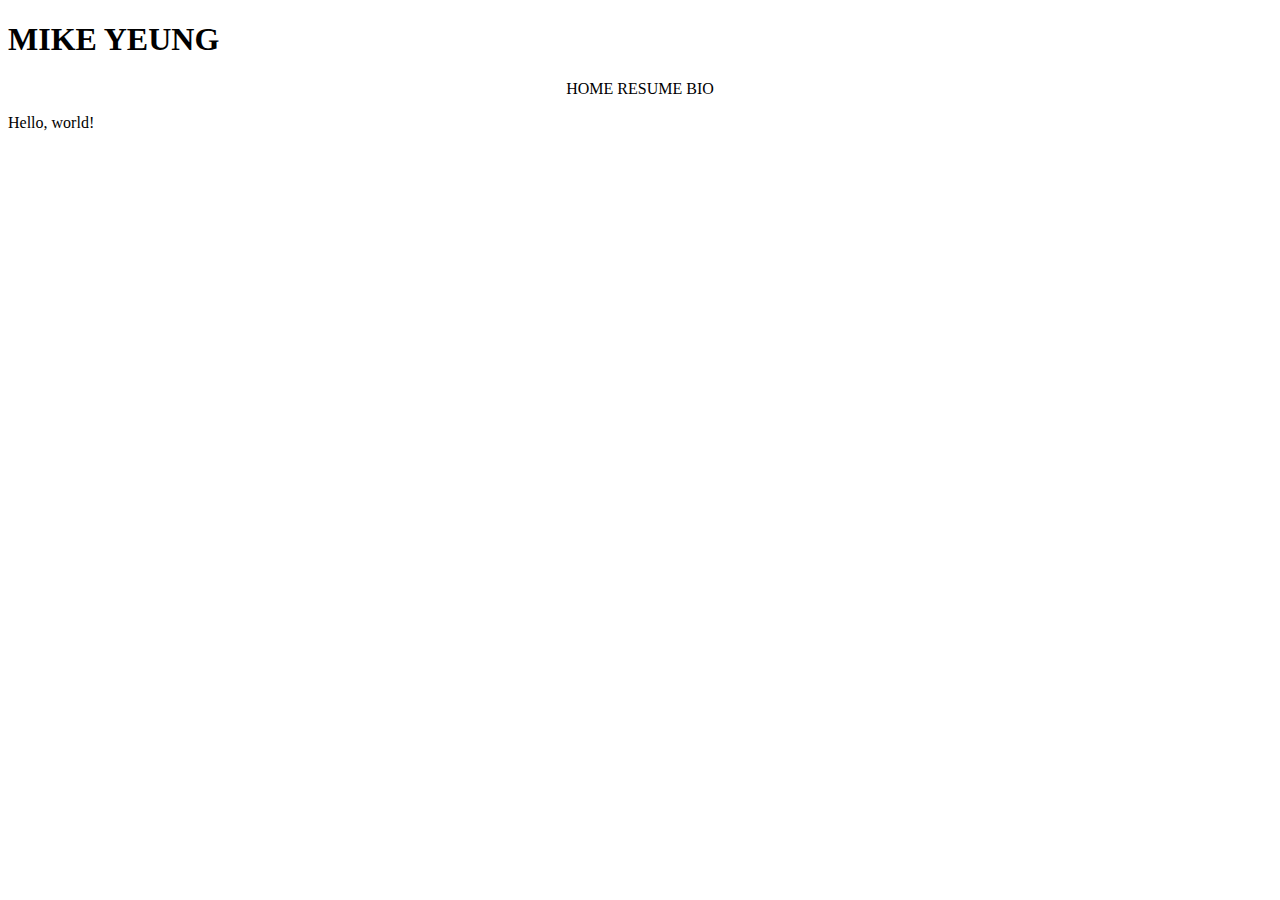
==== index.html @ b5c6ee38 "Included boilerplate for index.html" ====
<!DOCTYPE html>

<html>

    <head>
        <meta charset="UTF-8">
        <link rel="stylesheet" href="styles.css">
        <title>Mike Yeung</title>
    </head>

    <body>
        <h1>MIKE YEUNG</h1>
        <p class="navigation">HOME RESUME BIO</p>
        <p>Hello, world!</p>
    </body>

</html>
---- styles.css ----
p.navigation {
    text-align: center;
}
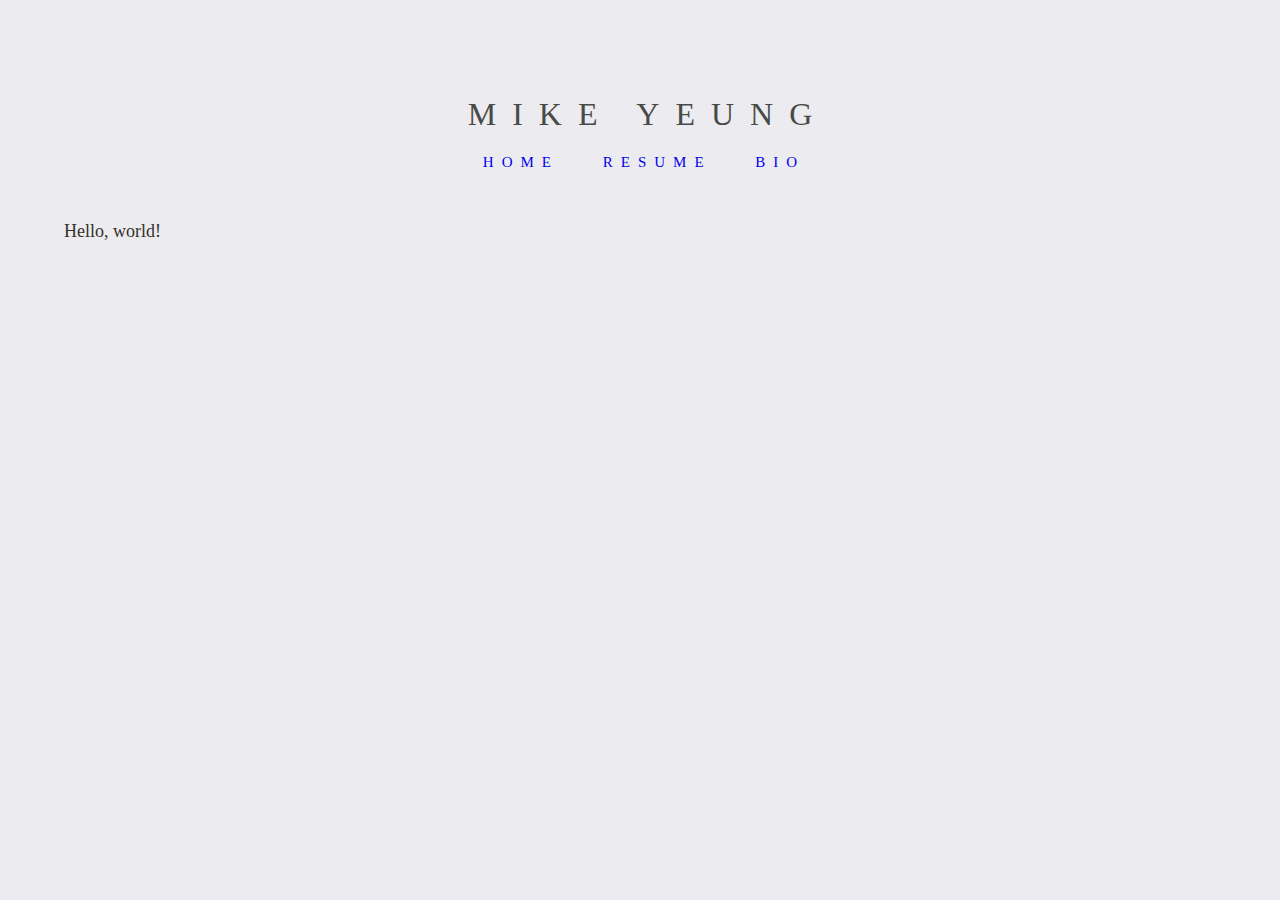
==== commit e3087e86: "Added links to navigation, changed fonts, background, colors, margins, etc." ====
--- a/index.html
+++ b/index.html
@@ -10,7 +10,11 @@
 
     <body>
         <h1>MIKE YEUNG</h1>
-        <p class="navigation">HOME RESUME BIO</p>
+        <p class="navigation">
+            <a href="index.html">HOME</a>
+            <a href="resume.html">RESUME</a>
+            <a href="bio.html">BIO</a>
+        </p>
         <p>Hello, world!</p>
     </body>
 
--- a/styles.css
+++ b/styles.css
@@ -1,3 +1,43 @@
+body {
+    background-color: #ECEBF0;
+    margin: 64px;
+}
+
+h1 {
+    font-family: Georgia, serif;
+    font-size: 32px;
+    font-weight: 100;
+    letter-spacing: 16px;
+    text-indent: 16px;
+    text-align: center;
+    color: #484A47;
+    padding-top: 32px;
+}
+
+p {
+    font-family: Georgia, serif;
+    font-size: 18px;
+    color: #353129;
+}
+
 p.navigation {
+    font-size: 15px;
+    letter-spacing: 8px;
+    word-spacing: 32px;
+    text-indent: 8px;
     text-align: center;
+    color: #687D77;
+    padding-bottom: 32px;
 }
+
+a {
+    text-decoration: none
+}
+
+a:visited {
+    color: #687D77;
+}
+
+a:hover {
+    color: #C1CE96;
+}
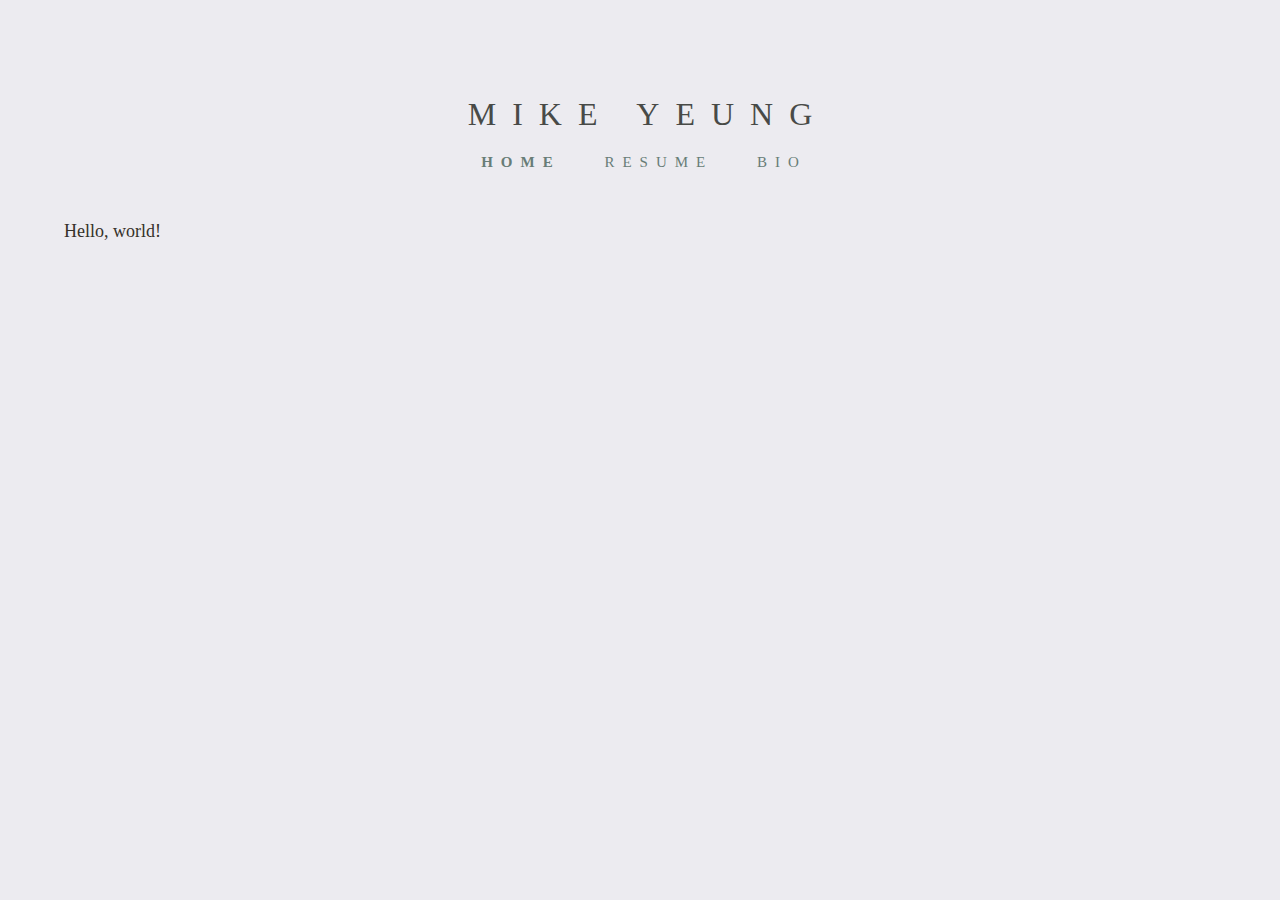
==== commit d3dbd29b: "Changed navigation so current page is bold" ====
--- a/index.html
+++ b/index.html
@@ -11,7 +11,7 @@
     <body>
         <h1>MIKE YEUNG</h1>
         <p class="navigation">
-            <a href="index.html">HOME</a>
+            <a href="index.html" class="current">HOME</a>
             <a href="resume.html">RESUME</a>
             <a href="bio.html">BIO</a>
         </p>
--- a/styles.css
+++ b/styles.css
@@ -6,7 +6,7 @@
 h1 {
     font-family: Georgia, serif;
     font-size: 32px;
-    font-weight: 100;
+    font-weight: normal;
     letter-spacing: 16px;
     text-indent: 16px;
     text-align: center;
@@ -31,7 +31,12 @@
 }
 
 a {
-    text-decoration: none
+    text-decoration: none;
+    color: #687D77;
+}
+
+a.current {
+    font-weight: bold;
 }
 
 a:visited {
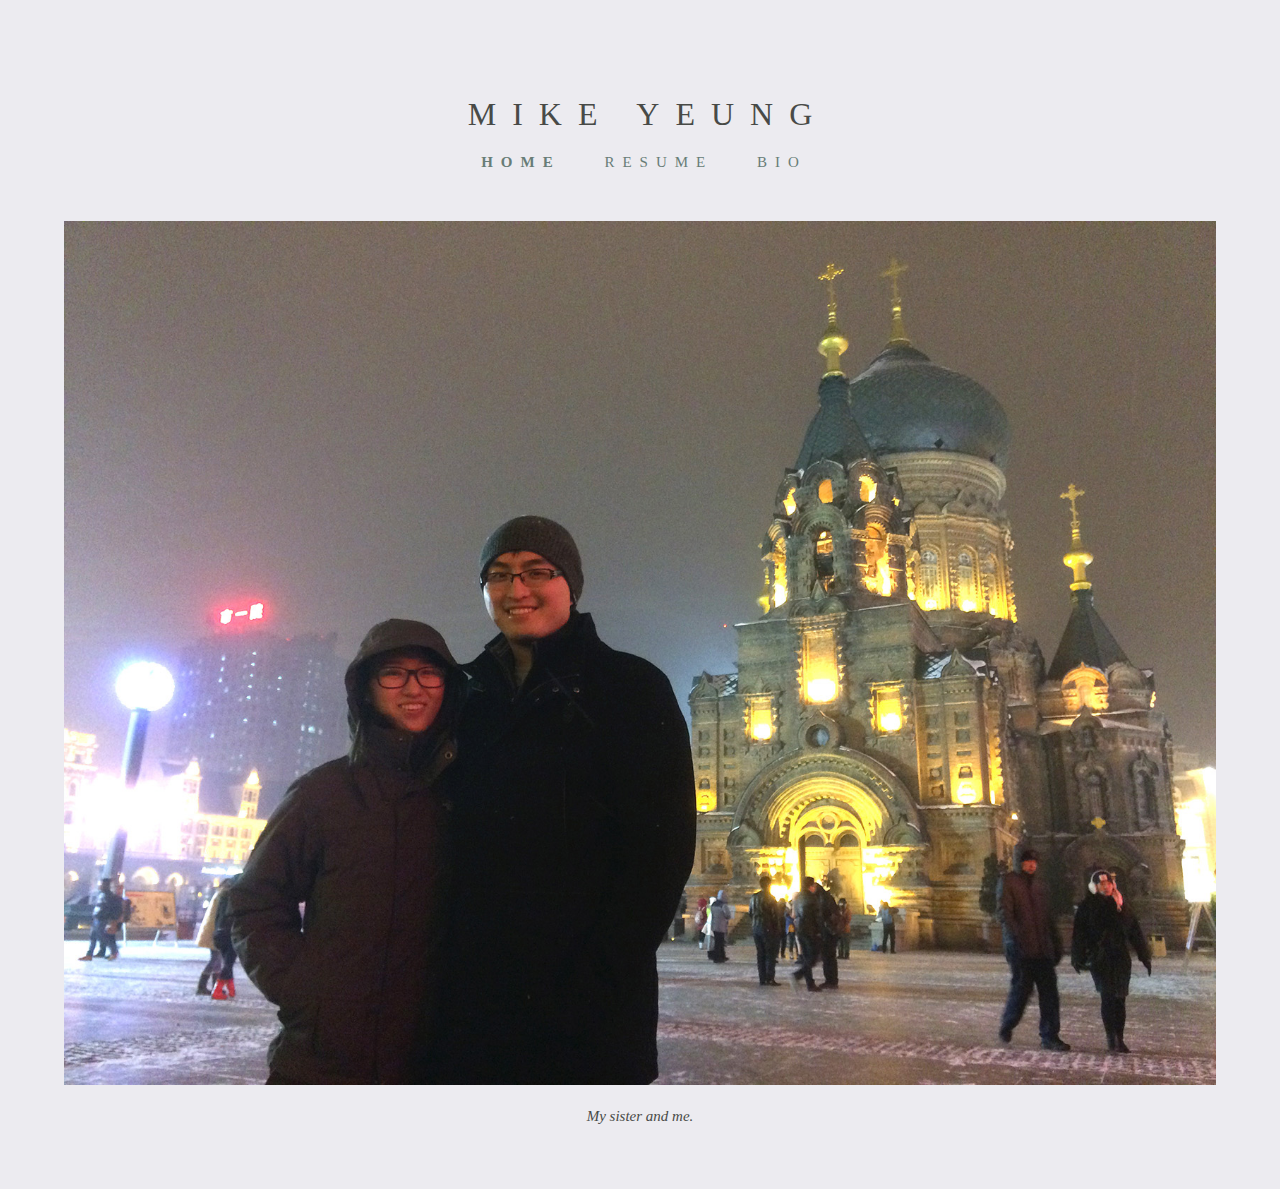
==== commit a530a1a6: "Added photo of myself on index.html" ====
--- a/index.html
+++ b/index.html
@@ -15,7 +15,13 @@
             <a href="resume.html">RESUME</a>
             <a href="bio.html">BIO</a>
         </p>
-        <p>Hello, world!</p>
+        <p>
+            <img src="me.jpg" alt="My sister and me"
+                 width="100%" height="100%">
+        </p>
+        <p class="caption">
+            My sister and me.
+        </p>
     </body>
 
 </html>
--- a/styles.css
+++ b/styles.css
@@ -30,6 +30,13 @@
     padding-bottom: 32px;
 }
 
+p.caption {
+    font-size: 15px;
+    font-style: italic;
+    text-align: center;
+    color: #484A47;
+}
+
 a {
     text-decoration: none;
     color: #687D77;
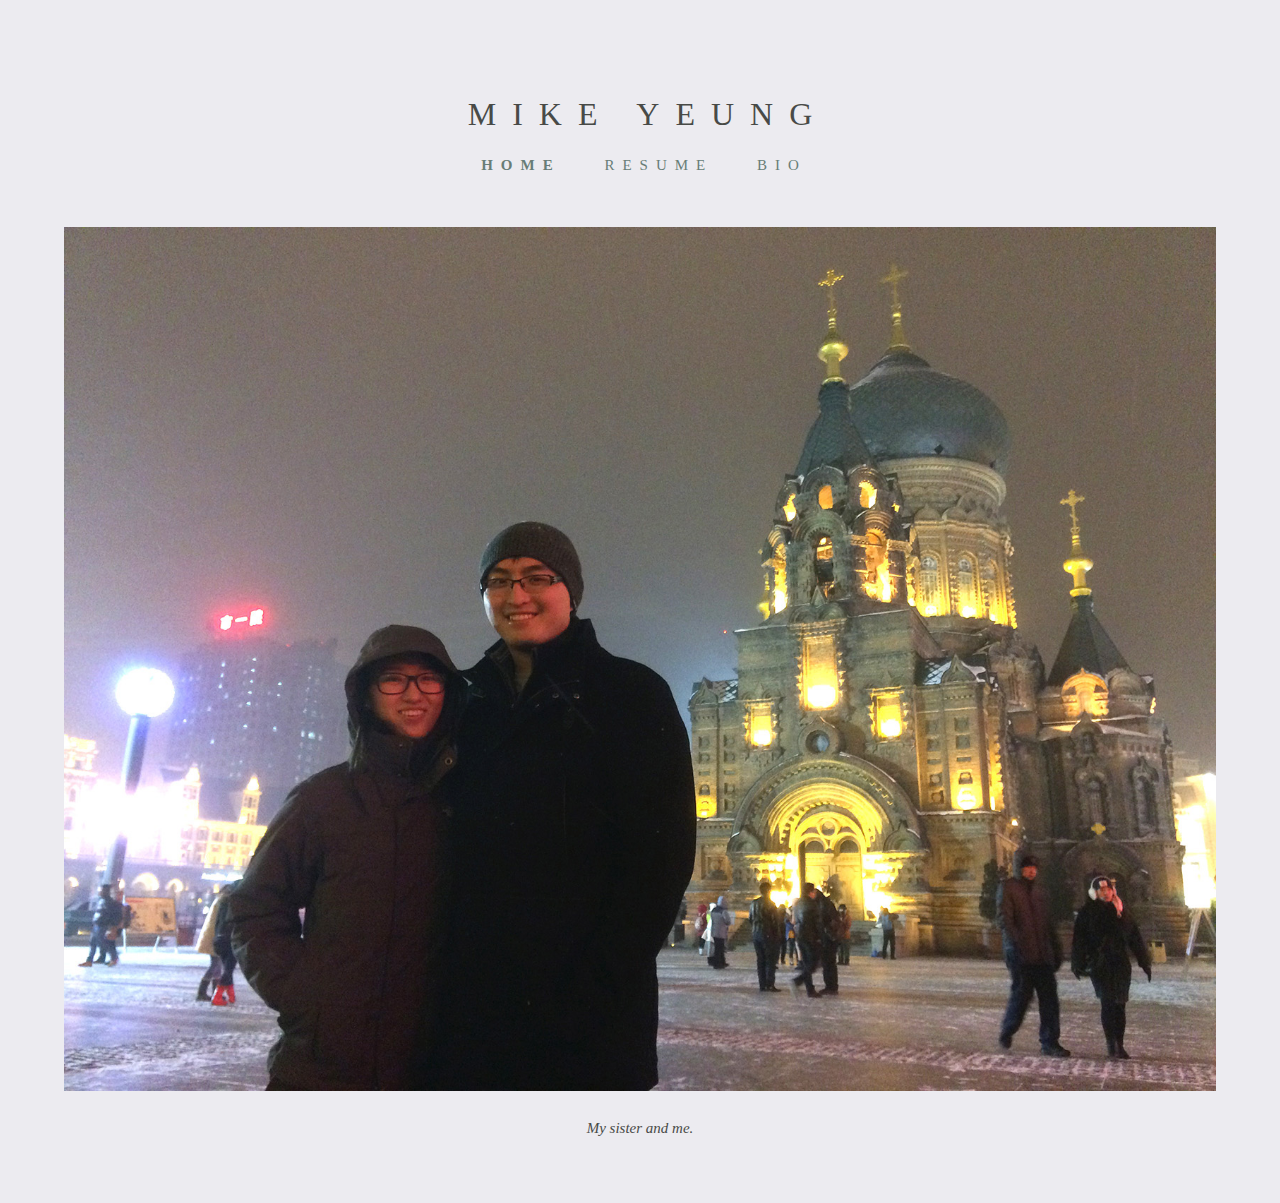
==== commit 8c115902: "Moved image dimensions to styles.css" ====
--- a/index.html
+++ b/index.html
@@ -16,8 +16,7 @@
             <a href="bio.html">BIO</a>
         </p>
         <p>
-            <img src="me.jpg" alt="My sister and me"
-                 width="100%" height="100%">
+            <img src="me.jpg" alt="My sister and me" class="fit">
         </p>
         <p class="caption">
             My sister and me.
--- a/styles.css
+++ b/styles.css
@@ -17,6 +17,7 @@
 p {
     font-family: Georgia, serif;
     font-size: 18px;
+    line-height: 1.5;
     color: #353129;
 }
 
@@ -37,6 +38,11 @@
     color: #484A47;
 }
 
+img.fit {
+    width: 100%;
+    height: 100%;
+}
+
 a {
     text-decoration: none;
     color: #687D77;
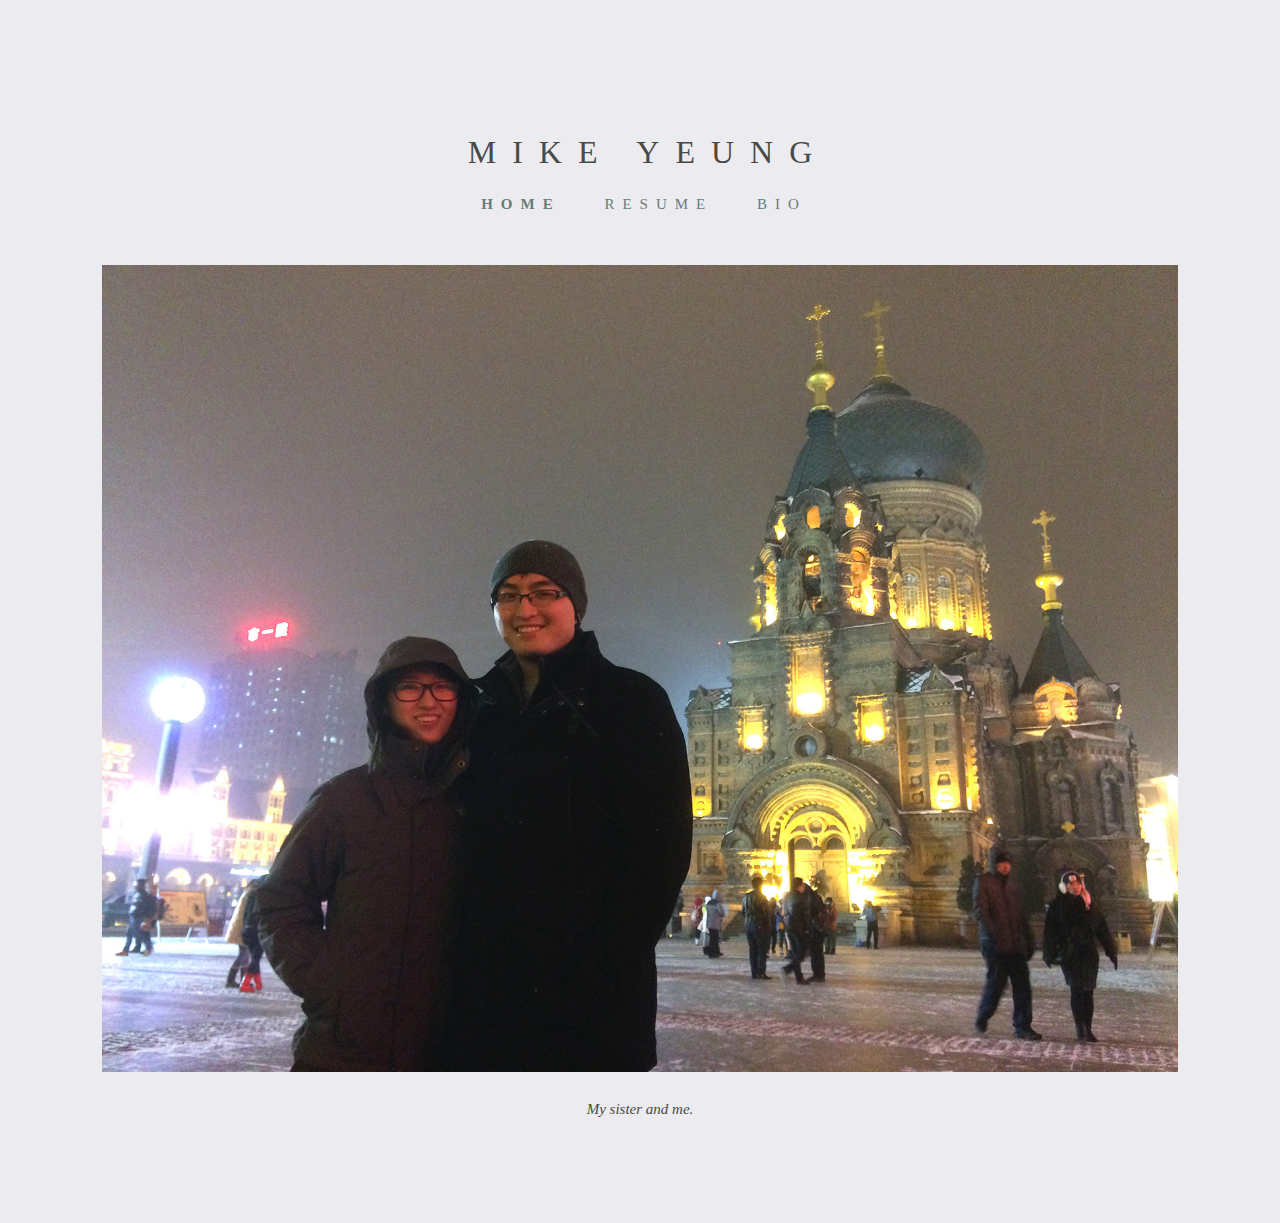
==== commit a5e0a408: "Made navigation CSS ID instead of class; changed margins to percentage" ====
--- a/index.html
+++ b/index.html
@@ -10,7 +10,7 @@
 
     <body>
         <h1>MIKE YEUNG</h1>
-        <p class="navigation">
+        <p id="navigation">
             <a href="index.html" class="current">HOME</a>
             <a href="resume.html">RESUME</a>
             <a href="bio.html">BIO</a>
--- a/styles.css
+++ b/styles.css
@@ -1,10 +1,10 @@
 body {
     background-color: #ECEBF0;
-    margin: 64px;
+    margin: 8%;
+    font-family: Georgia, serif;
 }
 
 h1 {
-    font-family: Georgia, serif;
     font-size: 32px;
     font-weight: normal;
     letter-spacing: 16px;
@@ -14,14 +14,19 @@
     padding-top: 32px;
 }
 
+h2 {
+    font-size: 24px;
+    font-weight: bold;
+    color: #484A47;
+}
+
 p {
-    font-family: Georgia, serif;
     font-size: 18px;
     line-height: 1.5;
     color: #353129;
 }
 
-p.navigation {
+p#navigation {
     font-size: 15px;
     letter-spacing: 8px;
     word-spacing: 32px;
